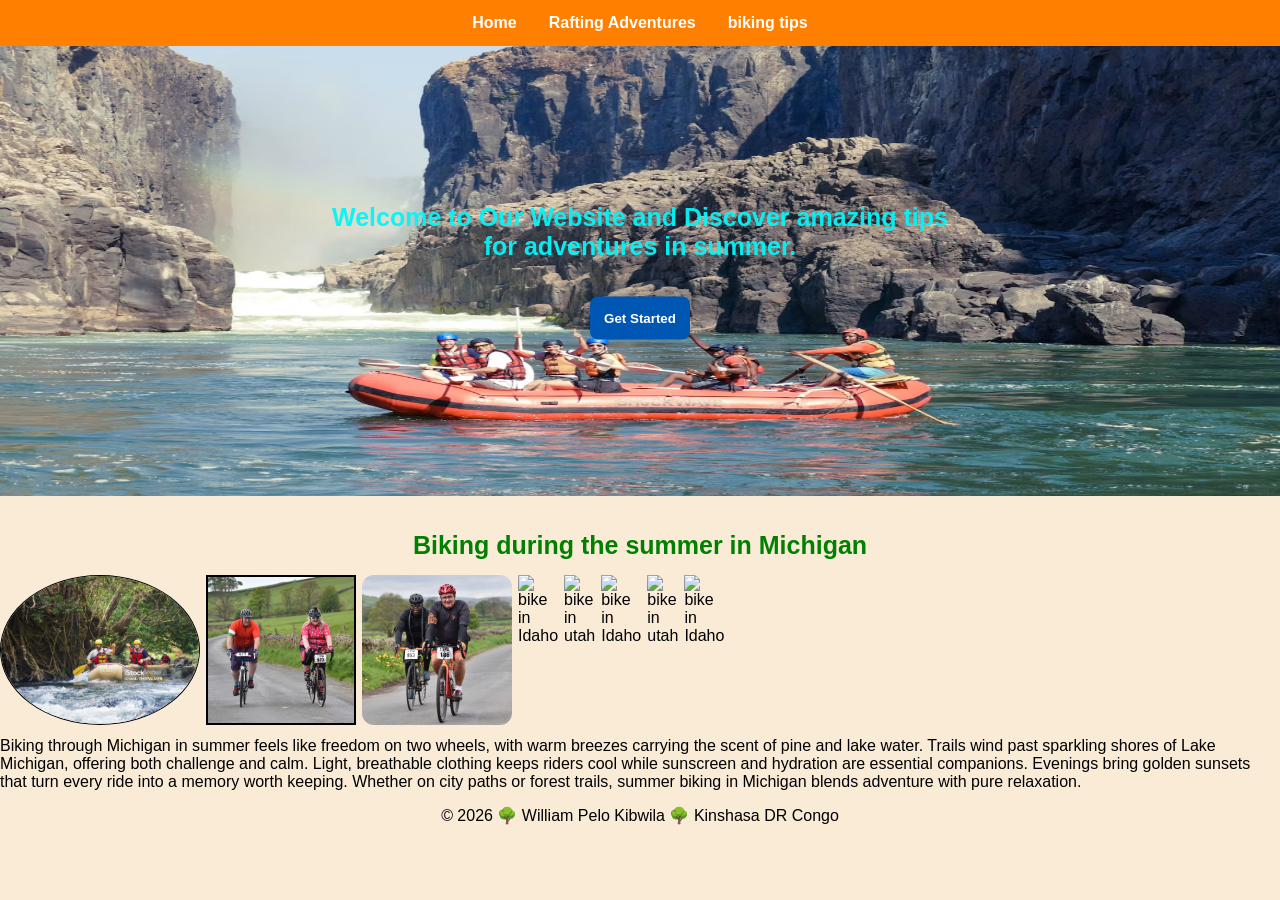
==== bike.html @ 5f2328fc "make change" ====
<!DOCTYPE html>
<html lang="en">
<head>
	<meta charset="UTF-8">
	<meta name="viewport" content="width=device-width, initial-scale=1.0">
	<title>Rafting Adventures</title>
	<link rel="stylesheet" href="styles/home.css">
</head>
<body>
	<header>
		<a class="skip-link" href="index.html"><button>Skip to main content</button></a>
		<nav class="navigation">
			<ul>
				<li><a href="index.html">Home</a></li>
				<li><a href="rafting.html">Rafting Adventures</a></li>
				<li><a href="bike.html">biking tips</a></li>
			</ul>
		</nav>
		<div class="banner-container">
			<div class="banner-text-button">
				<h1>Welcome to Our Website and Discover amazing tips for adventures in summer.</h1>
        <button class="banner-btn">Get Started</button>
			</div>
			<img src="images/banière.avif" alt="Banner Image">
		</div>
	</header>

	<main>
		<h1>Biking during the summer in Michigan</h1>
		<div class="biking-images">
		  <img class="image-saltlake" src="images/Photo-1.jpg" alt="bike in Salt Lake City" width="200">
		  <img class="bike-idaho" src="images/Photo-2.avif" alt="bike in Idaho" width="300">
		  <img class="bike-rebex" src="images/Photo-3.avif" alt="bike in Rebex" width="300">
		  <img style="margin-right: 6px;" src="images/Photo-4.avif" alt="bike in Idaho" width="300">
		  <img style="margin-right: 6px;" src="images/Photo-5.avif" alt="bike in utah" width="300">
		  <img src="images/Photo-6.avif" alt="bike in Idaho" width="300">
		  <img style="margin-left: 6px;" src="images/Photo-7.avif" alt="bike in utah" width="300">
		  <img style="margin-left: 6px;" src="images/Photo-8.avif" alt="bike in Idaho" width="300">
	  </div>
		<p style="z-index: 1;">Biking through Michigan in summer feels like freedom on two wheels, 
			with warm breezes carrying the scent of pine and lake water. Trails wind past 
			sparkling shores of Lake Michigan, offering both challenge and calm. Light, 
			breathable clothing keeps riders cool while sunscreen and hydration are essential 
			companions. Evenings bring golden sunsets that turn every ride into a memory worth 
			keeping. Whether on city paths or forest trails, summer biking in Michigan blends 
			adventure with pure relaxation.</p>
	</main>

	<footer>
       <p>&#169; 2026 🌳 William Pelo Kibwila 🌳 Kinshasa DR Congo</p>
	</footer>
</body>
</html>
---- styles/home.css ----
* {
  margin: 0;
  padding: 0;
  box-sizing: border-box;
}

.banner-container {
  position: relative;
  width: 100%;
}

/* Call to Action Button */
.banner-text-button {
  position: absolute;
  top: 50%;
  left: 50%;
  transform: translate(-50%, -50%);
  z-index: 10;
  text-align: center;

}

.banner-btn:hover {
  background-color: #0056b3;
}

.banner-text-button h1 {
  color: rgba(5, 243, 247, 0.952);
  margin-bottom: 36px;
}


.banner-btn {
  background-color: #0056b3;
  color: #ffffff;
  padding: 14px;
  border: none;
  border-radius: 8px;
  font-weight: 700;
}

.banner-container img {
  width: 100%;
  height: 450px;
  display: block;
  margin-bottom: 35px;
}


body {
  background-color: antiquewhite;
  font-family: 'Segoe UI', Tahoma, Geneva, Verdana, sans-serif;
}

/* Visually hide the link off-screen by default */
.skip-link {
  position: absolute;
  top: -100px;
  left: 0;
  background: #1d4ed8; /* High-contrast background color */
  color: #ffffff;
  padding: 12px 24px;
  z-index: 9999; /* Ensure it stays above the header */
  transition: top 0.2s ease; /* Smooth slide-in effect */
}

/* Move the link back into view when it receives keyboard focus */
.skip-link:focus {
  top: 10px;
  left:10px;
}

body, .banner {
  overflow-x: hidden;
  width: 100%;
}

.navigation {
  background-color: rgb(65, 65, 226);
  color: white;
  
}

ul {
  list-style-type: none;
  margin: 0;
  padding: 0;
  background-color: rgb(255, 128, 0);
  display: flex;
  justify-content: center;

}


ul li a {
  display: block;
  color: white;
  padding: 14px 16px;
 
  text-decoration: none;
  font-family: 'Segoe UI', Tahoma, Geneva, Verdana, sans-serif;
  font-weight: 700;

}

ul li a:hover {
  background-color: rgb(48, 48, 192);
}


h1 {
  color: green;
  font-size: 25px;
  font-weight: 700;
  text-align: center;
}

.Adventures {
  display: grid;
  grid-template-columns: 1fr 1fr 1fr;
  gap: 15px;
  margin-bottom: 12px;
}

.Adventures img {
  width: 100%;
  height: 300px;
  border-radius: 8px;
  padding: 3px;
  border: 1px solid;
  background-color: green;
}

main h1 {
  margin-bottom: 15px;
}

.div {
 margin-bottom: 15px;
 border-color: #0056b3;
}

.image-saltlake {
  border-color: #0056b3;
}

.biking-images .image-saltlake {
  border: 1px solid;
  border-radius: 50%;
  margin-right: 6px;
 
    /* Prevents distortion by cropping excess parts */
  object-fit: cover; 
  
    /* Smooth transition for the color change effect */
  transition: filter 0.3s ease; 
}

.biking-images .image-saltlake:hover {
  background-color: rgb(255, 98, 0);
  filter: sepia(100%) hue-rotate(140deg) saturate(200%);
}

.biking-images .image-saltlake:active {
  filter: grayscale(100%);
}

.biking-images .bike-idaho {
  border: 2px solid;
  width: 200px;             /* Define a width */
  aspect-ratio: 1 / 1;      /* Forces a square shape */
  object-fit: cover; 
  margin-right: 6px;
  
}

.biking-images .bike-rebex {
  width: 250px;
  border: none;
  border-radius: 12px;
  margin-right: 6px;


  /* Smooths the rotation animation */
  transition: transform 0.3s ease; 
}

.biking-images .bike-rebex:active {
  /* Rotates the image 180 degrees on click */
  transform: rotate(180deg); 
}

.biking-images {
  width: 250px;
  height: 150px;
  display: flex;
  flex-direction: row;
  cursor: pointer;
  margin-bottom: 12px;
}

@media (max-width: 800px) {
  .biking-images {
    flex-flow: column;
  }
}

footer p {
  text-align: center;
  margin-top: 15px;
}
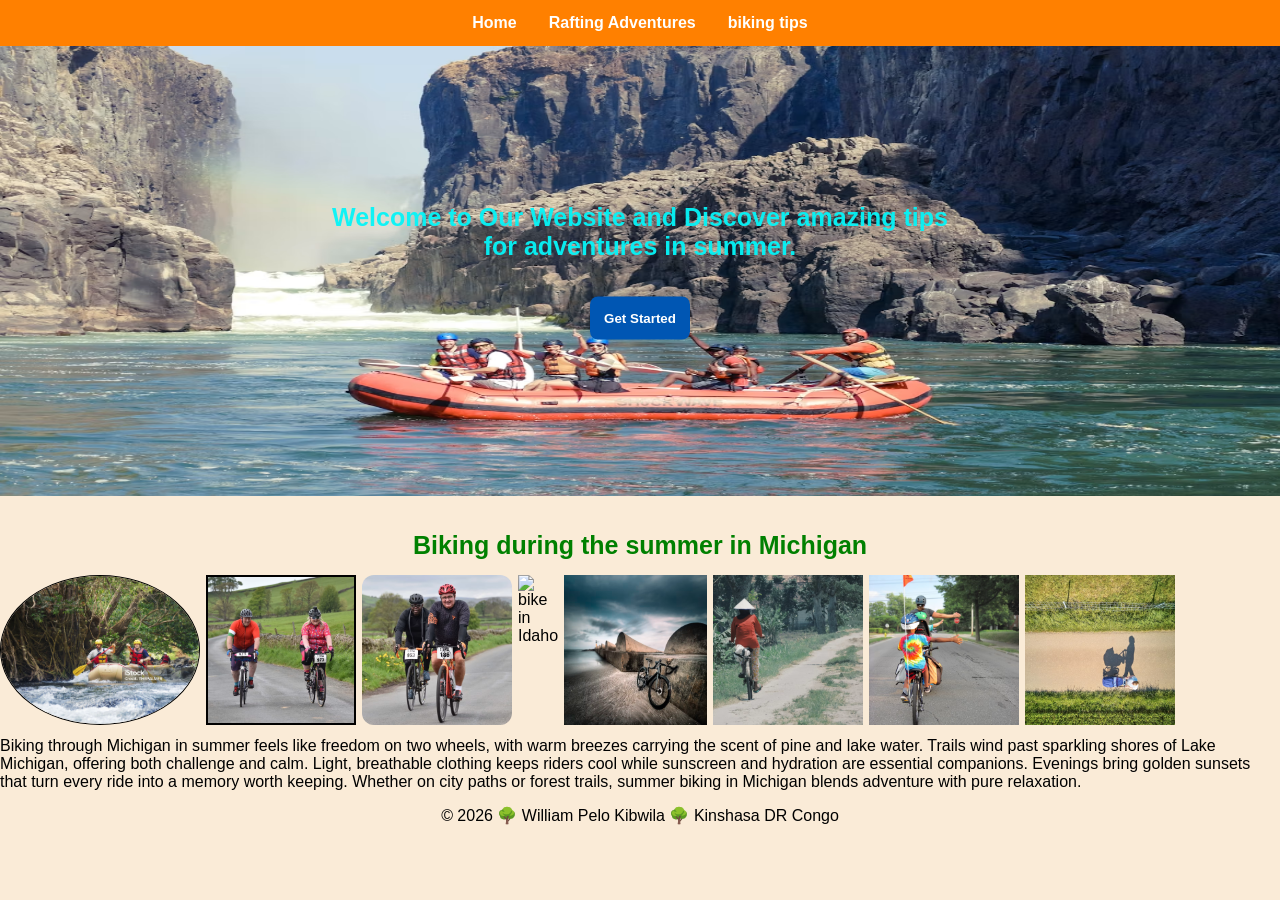
==== commit d485911a: "make change" ====
--- a/bike.html
+++ b/bike.html
@@ -32,10 +32,10 @@
 		  <img class="bike-idaho" src="images/Photo-2.avif" alt="bike in Idaho" width="300">
 		  <img class="bike-rebex" src="images/Photo-3.avif" alt="bike in Rebex" width="300">
 		  <img style="margin-right: 6px;" src="images/Photo-4.avif" alt="bike in Idaho" width="300">
-		  <img style="margin-right: 6px;" src="images/Photo-5.avif" alt="bike in utah" width="300">
-		  <img src="images/Photo-6.avif" alt="bike in Idaho" width="300">
-		  <img style="margin-left: 6px;" src="images/Photo-7.avif" alt="bike in utah" width="300">
-		  <img style="margin-left: 6px;" src="images/Photo-8.avif" alt="bike in Idaho" width="300">
+		  <img style="margin-right: 6px;" src="images/photo-5.avif" alt="bike in utah" width="300">
+		  <img src="images/photo-6.avif" alt="bike in Idaho" width="300">
+		  <img style="margin-left: 6px;" src="images/photo-7.avif" alt="bike in utah" width="300">
+		  <img style="margin-left: 6px;" src="images/photo-8.avif" alt="bike in Idaho" width="300">
 	  </div>
 		<p style="z-index: 1;">Biking through Michigan in summer feels like freedom on two wheels, 
 			with warm breezes carrying the scent of pine and lake water. Trails wind past 
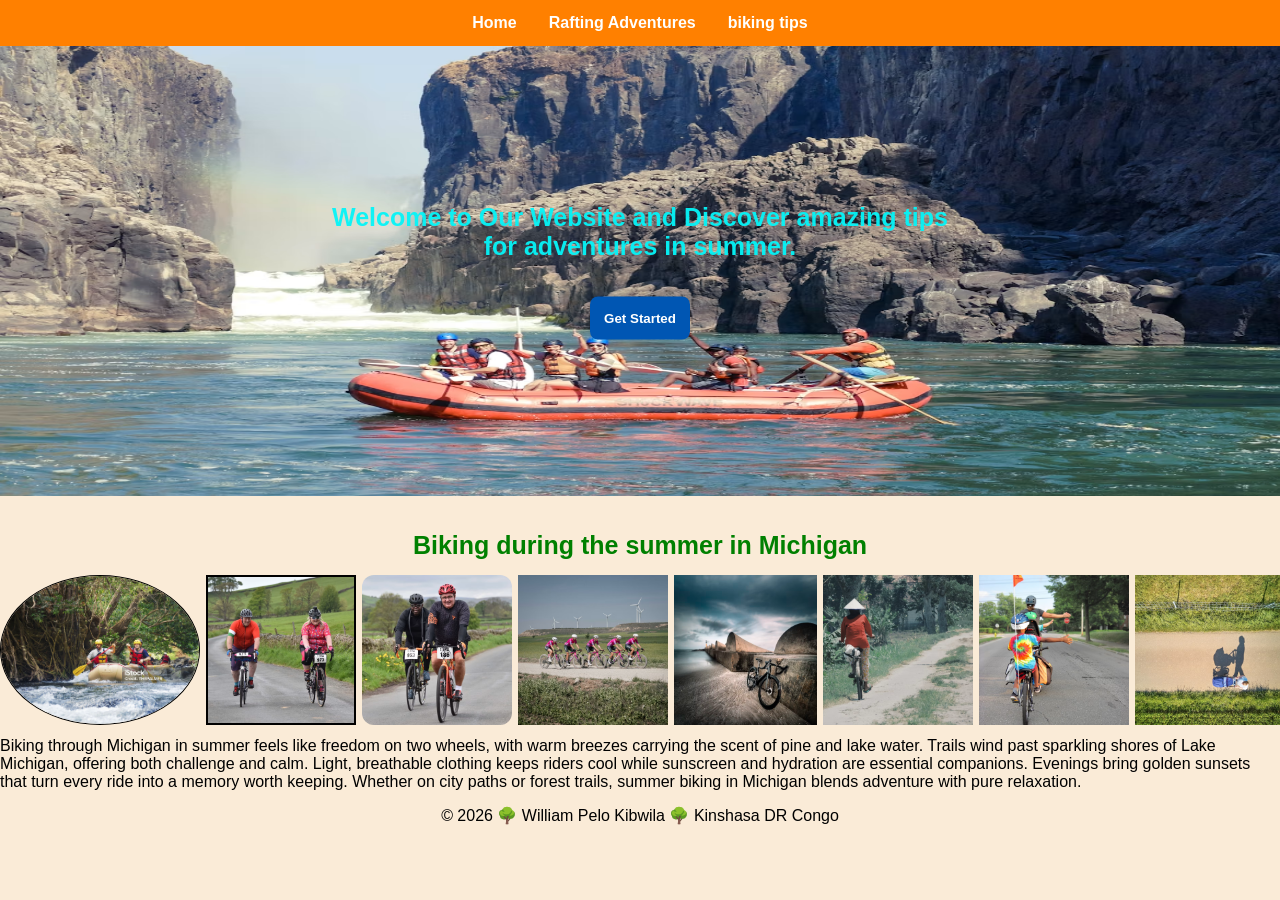
==== commit 4ecfbcfb: "make change" ====
--- a/bike.html
+++ b/bike.html
@@ -8,7 +8,7 @@
 </head>
 <body>
 	<header>
-		<a class="skip-link" href="index.html"><button>Skip to main content</button></a>
+		<a class="skip-link" href="#main-content"><button>Skip to main content</button></a>
 		<nav class="navigation">
 			<ul>
 				<li><a href="index.html">Home</a></li>
@@ -31,7 +31,7 @@
 		  <img class="image-saltlake" src="images/Photo-1.jpg" alt="bike in Salt Lake City" width="200">
 		  <img class="bike-idaho" src="images/Photo-2.avif" alt="bike in Idaho" width="300">
 		  <img class="bike-rebex" src="images/Photo-3.avif" alt="bike in Rebex" width="300">
-		  <img style="margin-right: 6px;" src="images/Photo-4.avif" alt="bike in Idaho" width="300">
+		  <img style="margin-right: 6px;" src="images/photo-4.avif" alt="bike in Idaho" width="300">
 		  <img style="margin-right: 6px;" src="images/photo-5.avif" alt="bike in utah" width="300">
 		  <img src="images/photo-6.avif" alt="bike in Idaho" width="300">
 		  <img style="margin-left: 6px;" src="images/photo-7.avif" alt="bike in utah" width="300">
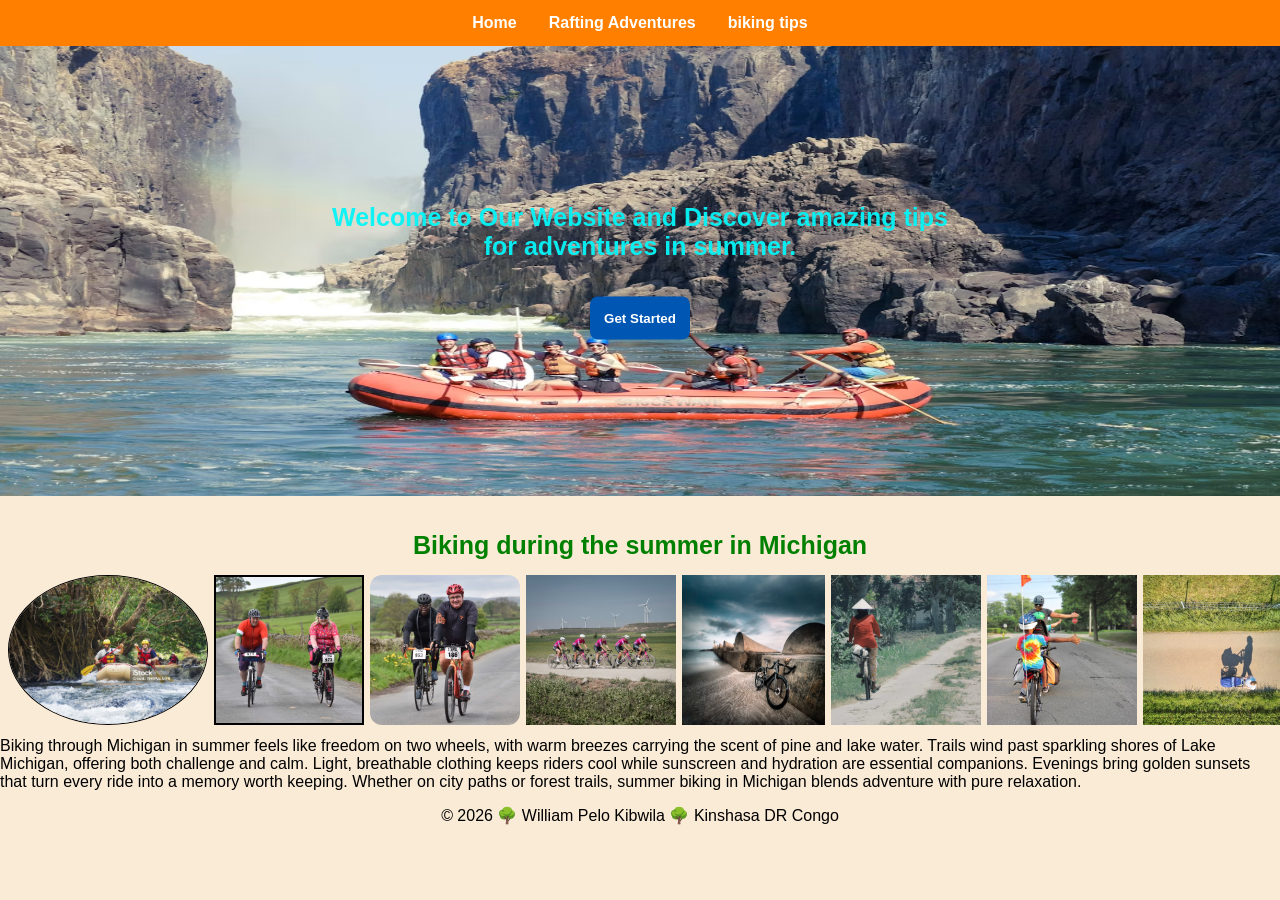
==== commit 589763bf: "make change" ====
--- a/bike.html
+++ b/bike.html
@@ -25,7 +25,7 @@
 		</div>
 	</header>
 
-	<main>
+	<main id="main-content" tabindex="-1">
 		<h1>Biking during the summer in Michigan</h1>
 		<div class="biking-images">
 		  <img class="image-saltlake" src="images/Photo-1.jpg" alt="bike in Salt Lake City" width="200">
--- a/styles/home.css
+++ b/styles/home.css
@@ -56,7 +56,7 @@
 .skip-link {
   position: absolute;
   top: -100px;
-  left: 0;
+  left: -100px;
   background: #1d4ed8; /* High-contrast background color */
   color: #ffffff;
   padding: 12px 24px;
@@ -148,6 +148,7 @@
   border: 1px solid;
   border-radius: 50%;
   margin-right: 6px;
+  margin-left: 8px;
  
     /* Prevents distortion by cropping excess parts */
   object-fit: cover; 
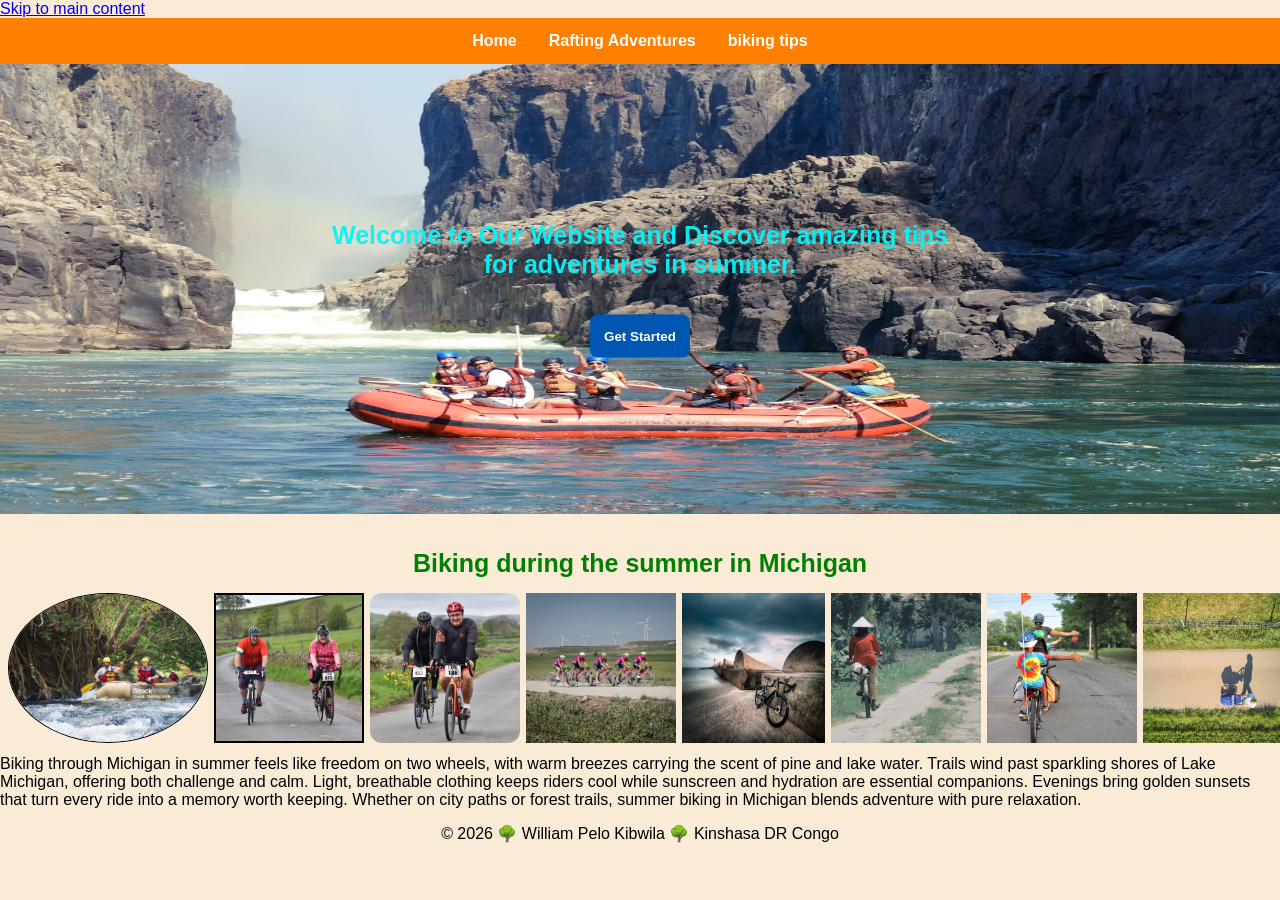
==== commit 8d9d3345: "make change" ====
--- a/bike.html
+++ b/bike.html
@@ -8,7 +8,7 @@
 </head>
 <body>
 	<header>
-		<a class="skip-link" href="#main-content"><button>Skip to main content</button></a>
+		<a class="skip-link" href="#main-content">Skip to main content</a>
 		<nav class="navigation">
 			<ul>
 				<li><a href="index.html">Home</a></li>
@@ -25,7 +25,7 @@
 		</div>
 	</header>
 
-	<main id="main-content" tabindex="-1">
+	<main>
 		<h1>Biking during the summer in Michigan</h1>
 		<div class="biking-images">
 		  <img class="image-saltlake" src="images/Photo-1.jpg" alt="bike in Salt Lake City" width="200">
--- a/styles/home.css
+++ b/styles/home.css
@@ -46,28 +46,9 @@
   margin-bottom: 35px;
 }
 
-
 body {
   background-color: antiquewhite;
   font-family: 'Segoe UI', Tahoma, Geneva, Verdana, sans-serif;
-}
-
-/* Visually hide the link off-screen by default */
-.skip-link {
-  position: absolute;
-  top: -100px;
-  left: -100px;
-  background: #1d4ed8; /* High-contrast background color */
-  color: #ffffff;
-  padding: 12px 24px;
-  z-index: 9999; /* Ensure it stays above the header */
-  transition: top 0.2s ease; /* Smooth slide-in effect */
-}
-
-/* Move the link back into view when it receives keyboard focus */
-.skip-link:focus {
-  top: 10px;
-  left:10px;
 }
 
 body, .banner {
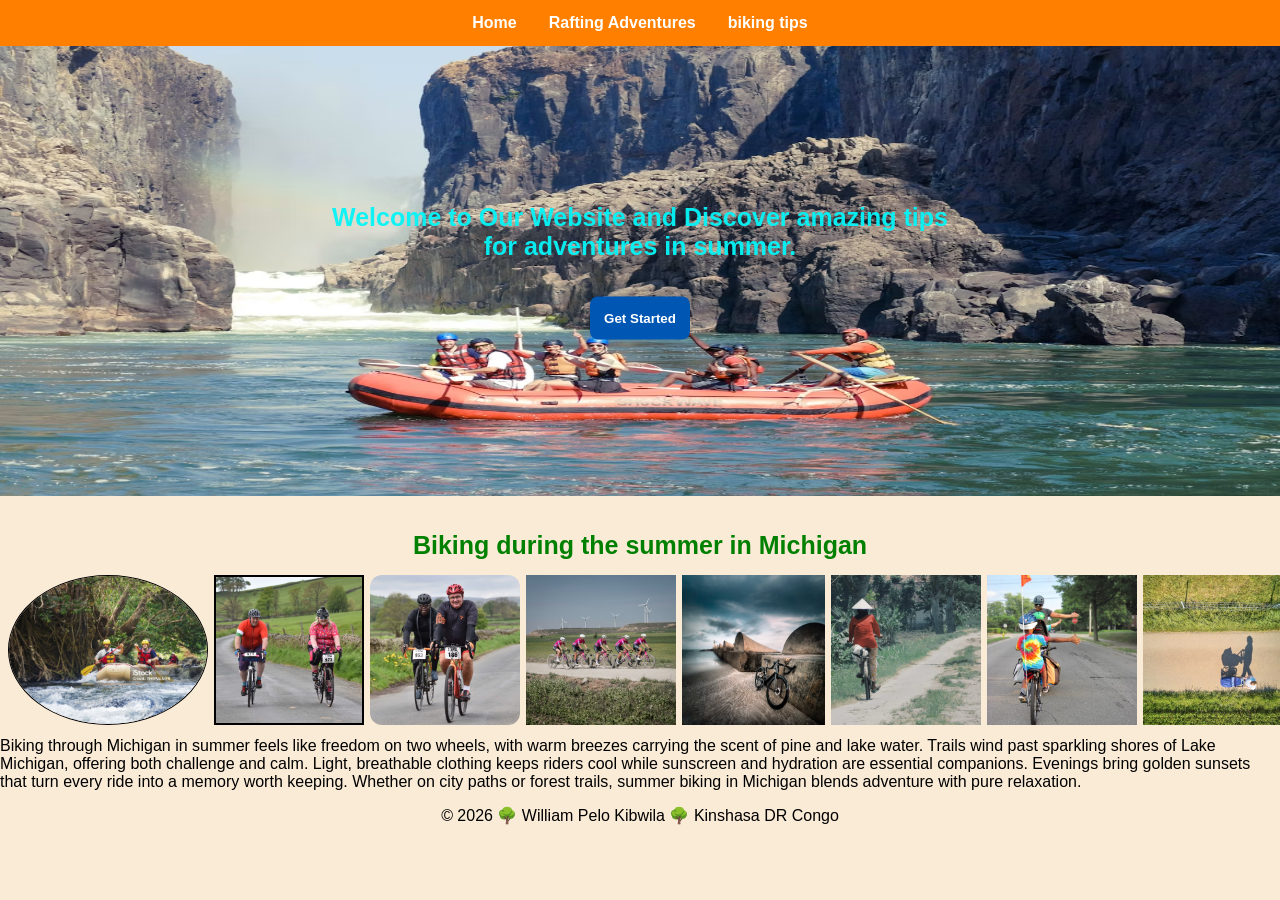
==== commit ab3842a4: "make change" ====
--- a/bike.html
+++ b/bike.html
@@ -8,7 +8,6 @@
 </head>
 <body>
 	<header>
-		<a class="skip-link" href="#main-content">Skip to main content</a>
 		<nav class="navigation">
 			<ul>
 				<li><a href="index.html">Home</a></li>
